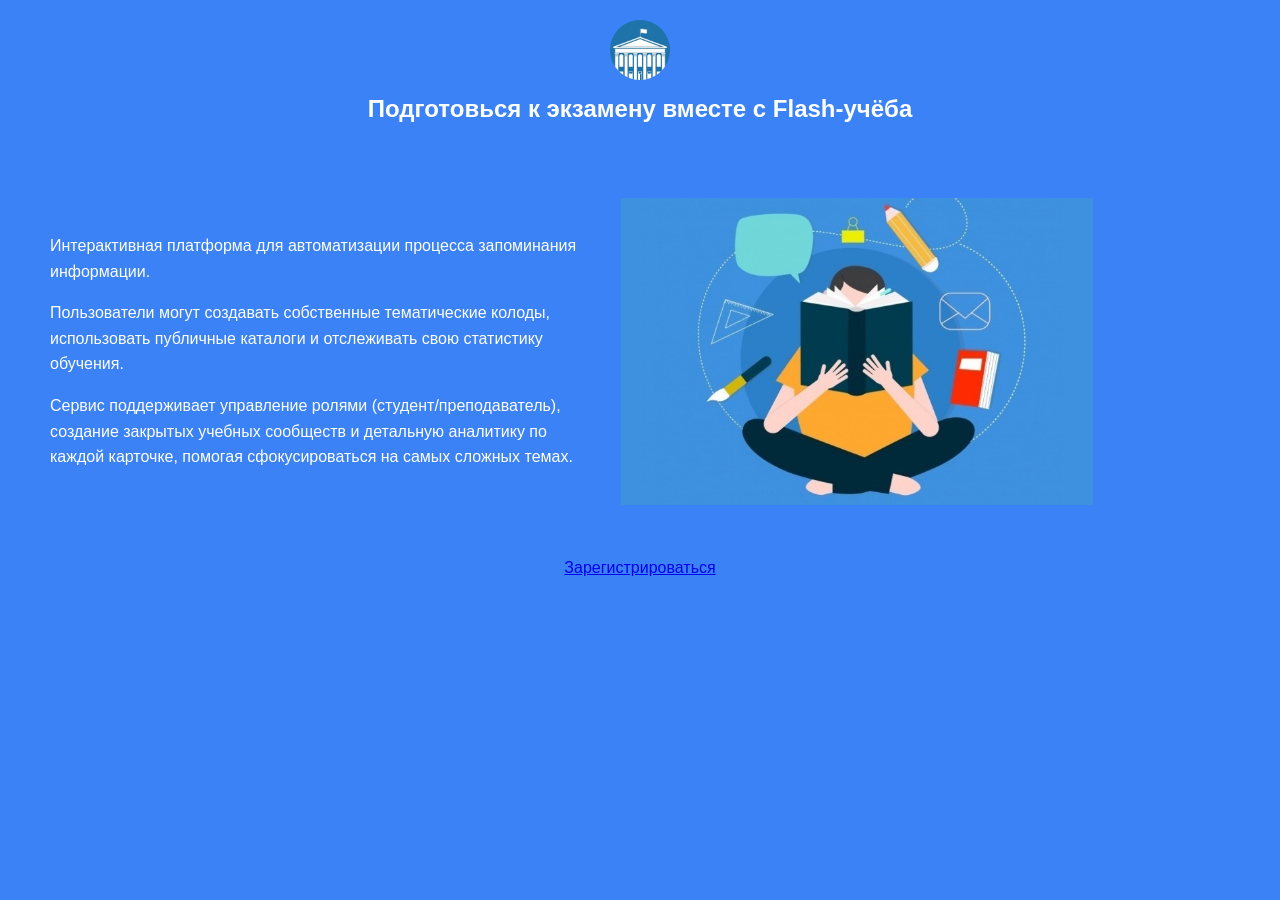
==== frontend/index.html @ 0885c92b "Initial commit: project structure and security." ====
<!DOCTYPE html>
<html lang="ru">
<head>
    <meta charset="UTF-8">
    <meta name="viewport" content="width=device-width, initial-scale=1.0">
    <title>flashcard</title>
    <link rel="stylesheet" href="style.css">
</head>
<body>
    <div class="header-section">
        <img src="dddhh.jpg" alt="Логотип" class="top-logo">
        <h1>Подготовься к экзамену вместе с <b>Flash-учёба</b></h1>
    </div>

    <div class="main-container"> 
        <div class="text-content">
            <p>Интерактивная платформа для автоматизации процесса запоминания информации.</p>
            <p>Пользователи могут создавать собственные тематические колоды, использовать публичные каталоги и отслеживать свою статистику обучения.</p>
            <p>Сервис поддерживает управление ролями (студент/преподаватель), создание закрытых учебных сообществ и детальную аналитику по каждой карточке, помогая сфокусироваться на самых сложных темах.</p>
        </div>
        
        <div class="image-content">
            <img src="ishdj.jpg" alt="Описание фото"/>
        </div>
    </div>

    <div class="auth-section">
        <a href="register.html">Зарегистрироваться</a>
    </div>

</body>
</html>
---- frontend/style.css ----
body {
    background-color: #3b82f6; 
    color: white; 
    padding: 20px 50px;
    font-family: sans-serif;
    margin: 0;
    line-height: 1.6;
}

.header-section {
    display: flex;
    flex-direction: column; 
    align-items: center;    
    text-align: center;
    margin-bottom: 70px;    
}

.top-logo {
    width: 60px;
    height: 60px;
    border-radius: 50%;
    object-fit: cover;
    margin-bottom: 10px;    
}

h1 {
    font-size: 24px;
    margin: 0;
}

.main-container {
    display: flex;
    gap: 40px; 
    align-items: center;
}

.text-content {
    width: 45%;
}

.image-content {
    width: 50%;
}

.image-content img {
    display: block;
    max-width: 80%;
    height: auto;
}

.auth-section {
    margin-top: 50px;
    text-align: center;
}

.register-link {
    color: white;
    font-size: 1.2rem;
    text-decoration: none;
    border: 2px solid white;
    padding: 10px 25px;
    border-radius: 8px;
    transition: background-color 0.3s;
}

.register-link:hover {
    background-color: rgba(255, 255, 255, 0.2);
}
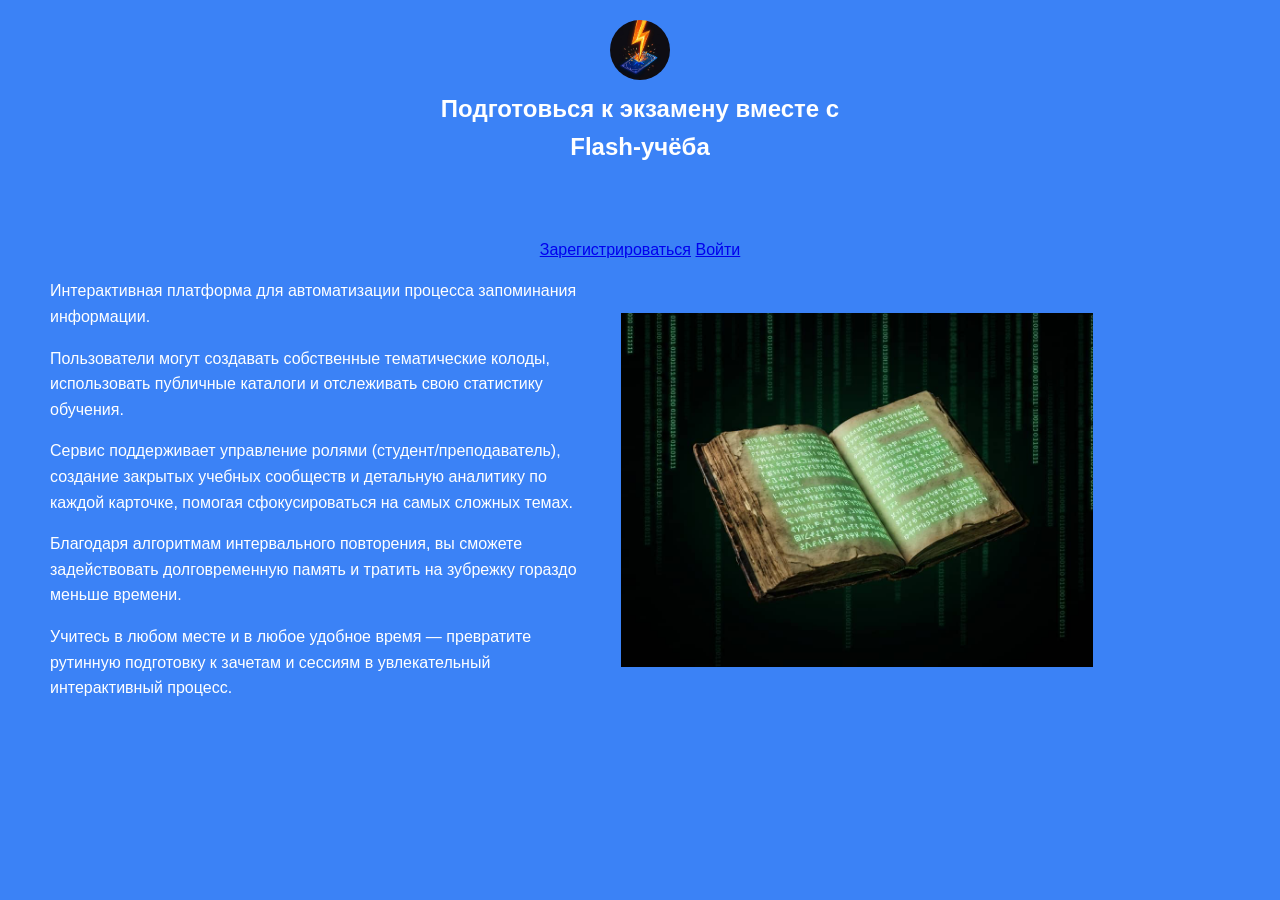
==== commit cdfcaac4: "pagesmain" ====
--- a/frontend/index.html
+++ b/frontend/index.html
@@ -7,9 +7,18 @@
     <link rel="stylesheet" href="style.css">
 </head>
 <body>
+
     <div class="header-section">
-        <img src="dddhh.jpg" alt="Логотип" class="top-logo">
-        <h1>Подготовься к экзамену вместе с <b>Flash-учёба</b></h1>
+        <img src="logo.jpg" alt="Логотип" class="top-logo">
+        <h1>
+            Подготовься к экзамену вместе с <br>
+            <span class="typing-text">Flash-учёба</span>
+        </h1>
+    </div>
+
+    <div class="auth-section">
+        <a href="register.html" class="auth-btn">Зарегистрироваться</a>
+        <a href="login.html" class="auth-btn">Войти</a>
     </div>
 
     <div class="main-container"> 
@@ -17,16 +26,14 @@
             <p>Интерактивная платформа для автоматизации процесса запоминания информации.</p>
             <p>Пользователи могут создавать собственные тематические колоды, использовать публичные каталоги и отслеживать свою статистику обучения.</p>
             <p>Сервис поддерживает управление ролями (студент/преподаватель), создание закрытых учебных сообществ и детальную аналитику по каждой карточке, помогая сфокусироваться на самых сложных темах.</p>
+            <p>Благодаря алгоритмам интервального повторения, вы сможете задействовать долговременную память и тратить на зубрежку гораздо меньше времени.</p>
+            <p>Учитесь в любом месте и в любое удобное время — превратите рутинную подготовку к зачетам и сессиям в увлекательный интерактивный процесс.</p>
         </div>
         
         <div class="image-content">
-            <img src="ishdj.jpg" alt="Описание фото"/>
+            <img src="image.jpg" alt="Описание фото">
         </div>
-    </div>
-
-    <div class="auth-section">
-        <a href="register.html">Зарегистрироваться</a>
-    </div>
+    </div> 
 
 </body>
 </html>
